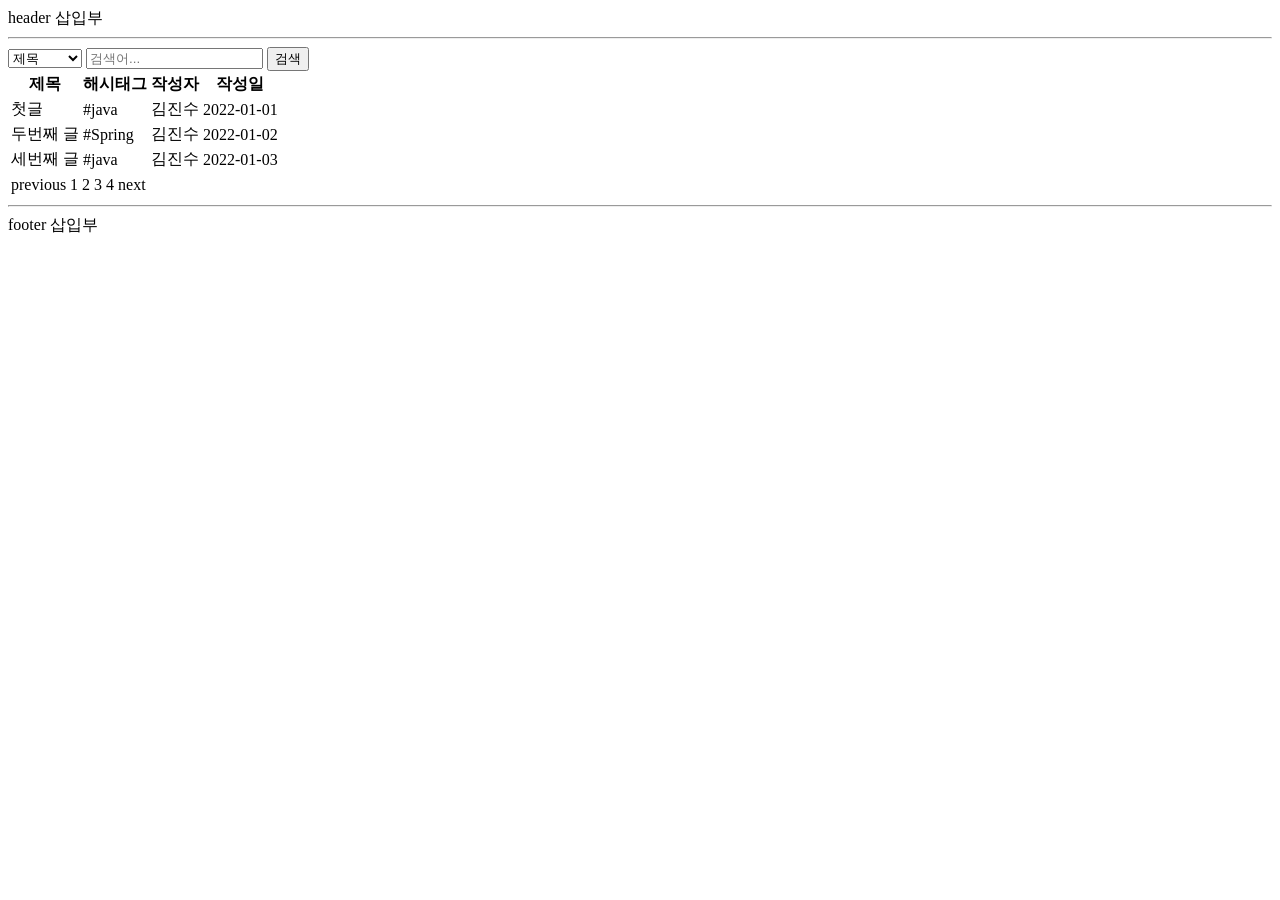
==== src/main/resources/templates/articles/index.html @ f913561c "#11- 게시판 뷰 기본 골격 작성 컨트롤러 핸들러 메소드로 테스트를 통과하게 열어줌  뷰 적절히 뼈대 잡음 테스트에서는 media type 검사에서 부가적인 옵션이 들어갈 수 있" ====
<!DOCTYPE html>
<html lang="ko">
<head>
    <meta charset="UTF-8">
    <title>게시판 페이지</title>
</head
>
<body>

    <header>
        header 삽입부
        <hr>
    </header>

    <main>
        <form>
            <label for="search-type" hidden>유형</label>
            <select id="search-type" name="search-type">
                <option>제목</option>
                <option>본문</option>
                <option>ID</option>
                <option>닉네임</option>
                <option>해시태그</option>
            </select>
            <label for="search-value" hidden>검색어</label>
            <input id="search-value"type="search" placeholder="검색어..." name="search-value">
            <button type="submit">검색</button>
        </form>

        <table>
            <thead>
            <tr>
                <th>제목</th>
                <th>해시태그</th>
                <th>작성자</th>
                <th>작성일</th>
            </tr>
            </thead>
            <tbody>
            <tr>
                <td>첫글</td>
                <td>#java</td>
                <td>김진수</td>
                <td>2022-01-01</td>
            </tr>
            <tr>
                <td>두번째 글</td>
                <td>#Spring</td>
                <td>김진수</td>
                <td>2022-01-02</td>
            </tr>
            <tr>
                <td>세번째 글</td>
                <td>#java</td>
                <td>김진수</td>
                <td>2022-01-03</td>
            </tr>

            </tbody>

        </table>

        <nav>
            <table>
                <tr>
                    <td>previous</td>
                    <td>1</td>
                    <td>2</td>
                    <td>3</td>
                    <td>4</td>
                    <td>next</td>
                </tr>
            </table>
        </nav>
    </main>

    <footer>
        <hr>
        footer 삽입부
    </footer>

</body>
</html>
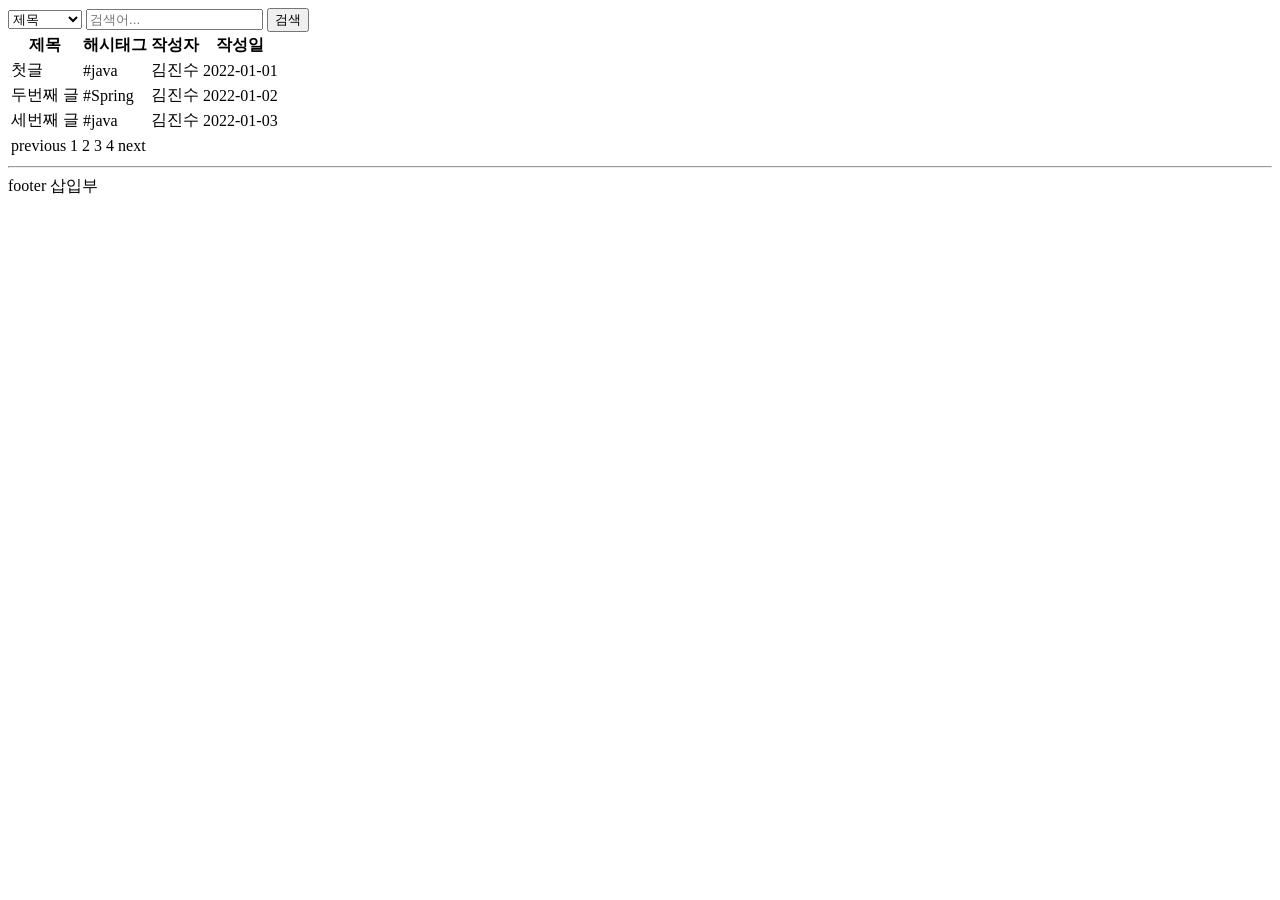
==== commit 99e4cd32: "#11-게시판 페이지의 헤더, 푸터를 분리 타임리프 템플릿 문법을 이용해서 반복이 예상되는 부분을 분리함" ====
--- a/src/main/resources/templates/articles/index.html
+++ b/src/main/resources/templates/articles/index.html
@@ -1,5 +1,5 @@
 <!DOCTYPE html>
-<html lang="ko">
+<html lang="ko" xmlns:th="http://www.thymeleaf.org">
 <head>
     <meta charset="UTF-8">
     <title>게시판 페이지</title>
@@ -7,10 +7,7 @@
 >
 <body>
 
-    <header>
-        header 삽입부
-        <hr>
-    </header>
+    <header th:replace="~{header :: header}"></header>
 
     <main>
         <form>
@@ -74,10 +71,10 @@
         </nav>
     </main>
 
-    <footer>
+    <footer th:replace="footer :: footer">
         <hr>
         footer 삽입부
     </footer>
 
 </body>
-</html>+</html>
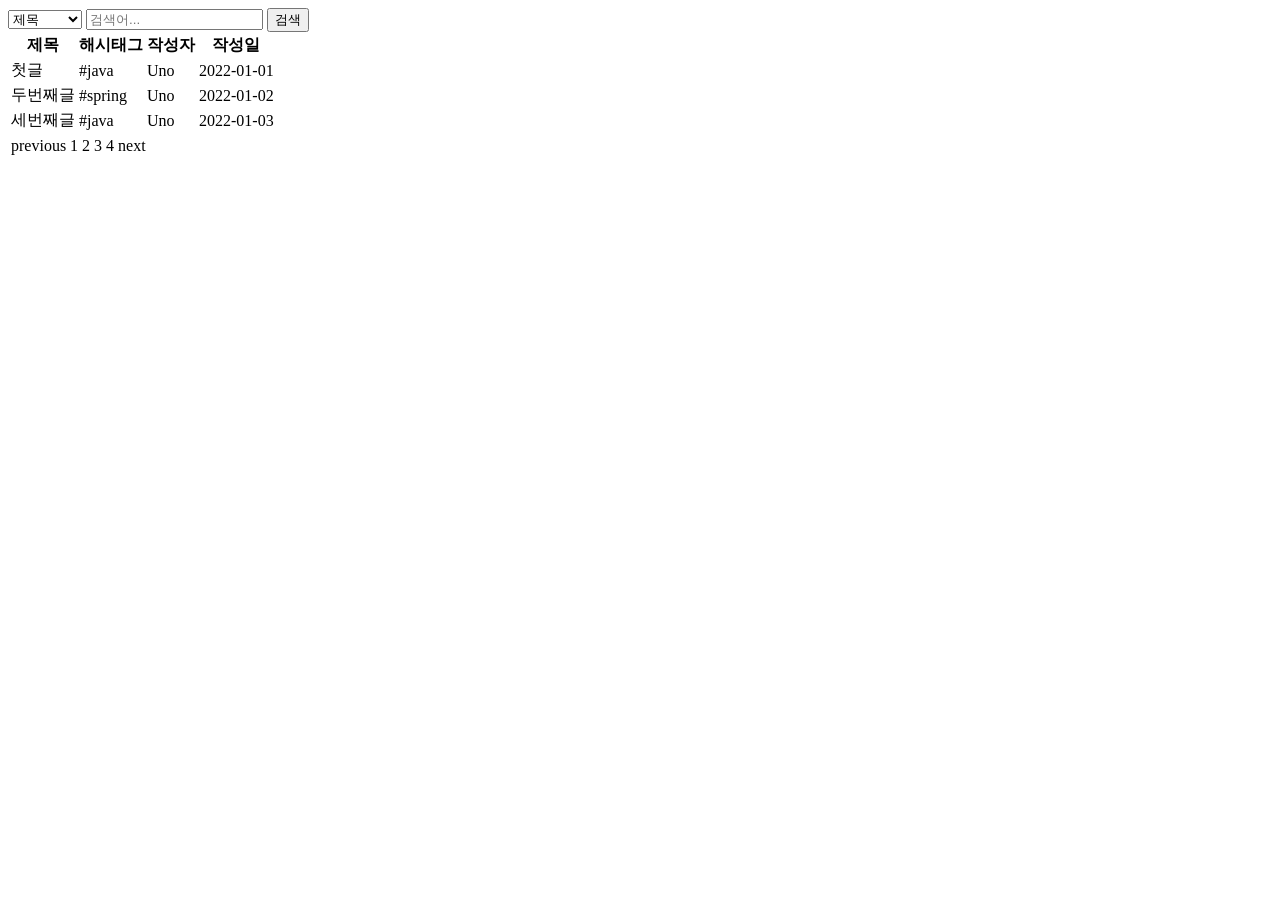
==== commit 4ebd2660: "#11- 게시판 페이지에 decoupled logic 적용 이것으로 타임리프 문법을 html 마크업 페이지에서 분리한다." ====
--- a/src/main/resources/templates/articles/index.html
+++ b/src/main/resources/templates/articles/index.html
@@ -1,80 +1,73 @@
 <!DOCTYPE html>
-<html lang="ko" xmlns:th="http://www.thymeleaf.org">
+<html lang="ko">
 <head>
     <meta charset="UTF-8">
     <title>게시판 페이지</title>
-</head
->
+</head>
+
 <body>
 
-    <header th:replace="~{header :: header}"></header>
+<header id="header"></header>
 
-    <main>
-        <form>
-            <label for="search-type" hidden>유형</label>
-            <select id="search-type" name="search-type">
-                <option>제목</option>
-                <option>본문</option>
-                <option>ID</option>
-                <option>닉네임</option>
-                <option>해시태그</option>
-            </select>
-            <label for="search-value" hidden>검색어</label>
-            <input id="search-value"type="search" placeholder="검색어..." name="search-value">
-            <button type="submit">검색</button>
-        </form>
+<main>
+    <form>
+        <label for="search-type" hidden>유형</label>
+        <select id="search-type" name="search-type">
+            <option>제목</option>
+            <option>본문</option>
+            <option>ID</option>
+            <option>닉네임</option>
+            <option>해시태그</option>
+        </select>
+        <label for="search-value" hidden>검색어</label>
+        <input id="search-value" type="search" placeholder="검색어..." name="search-value">
+        <button type="submit">검색</button>
+    </form>
+    <table>
+        <thead>
+        <tr>
+            <th>제목</th>
+            <th>해시태그</th>
+            <th>작성자</th>
+            <th>작성일</th>
+        </tr>
+        </thead>
+        <tbody>
+        <tr>
+            <td>첫글</td>
+            <td>#java</td>
+            <td>Uno</td>
+            <td>2022-01-01</td>
+        </tr>
+        <tr>
+            <td>두번째글</td>
+            <td>#spring</td>
+            <td>Uno</td>
+            <td>2022-01-02</td>
+        </tr>
+        <tr>
+            <td>세번째글</td>
+            <td>#java</td>
+            <td>Uno</td>
+            <td>2022-01-03</td>
+        </tr>
+        </tbody>
+    </table>
+    <nav>
+        <table>
+            <tr>
+                <td>previous</td>
+                <td>1</td>
+                <td>2</td>
+                <td>3</td>
+                <td>4</td>
+                <td>next</td>
+            </tr>
+        </table>
+    </nav>
+</main>
 
-        <table>
-            <thead>
-            <tr>
-                <th>제목</th>
-                <th>해시태그</th>
-                <th>작성자</th>
-                <th>작성일</th>
-            </tr>
-            </thead>
-            <tbody>
-            <tr>
-                <td>첫글</td>
-                <td>#java</td>
-                <td>김진수</td>
-                <td>2022-01-01</td>
-            </tr>
-            <tr>
-                <td>두번째 글</td>
-                <td>#Spring</td>
-                <td>김진수</td>
-                <td>2022-01-02</td>
-            </tr>
-            <tr>
-                <td>세번째 글</td>
-                <td>#java</td>
-                <td>김진수</td>
-                <td>2022-01-03</td>
-            </tr>
-
-            </tbody>
-
-        </table>
-
-        <nav>
-            <table>
-                <tr>
-                    <td>previous</td>
-                    <td>1</td>
-                    <td>2</td>
-                    <td>3</td>
-                    <td>4</td>
-                    <td>next</td>
-                </tr>
-            </table>
-        </nav>
-    </main>
-
-    <footer th:replace="footer :: footer">
-        <hr>
-        footer 삽입부
-    </footer>
+<footer id="footer"></footer>
 
 </body>
-</html>
+</html>
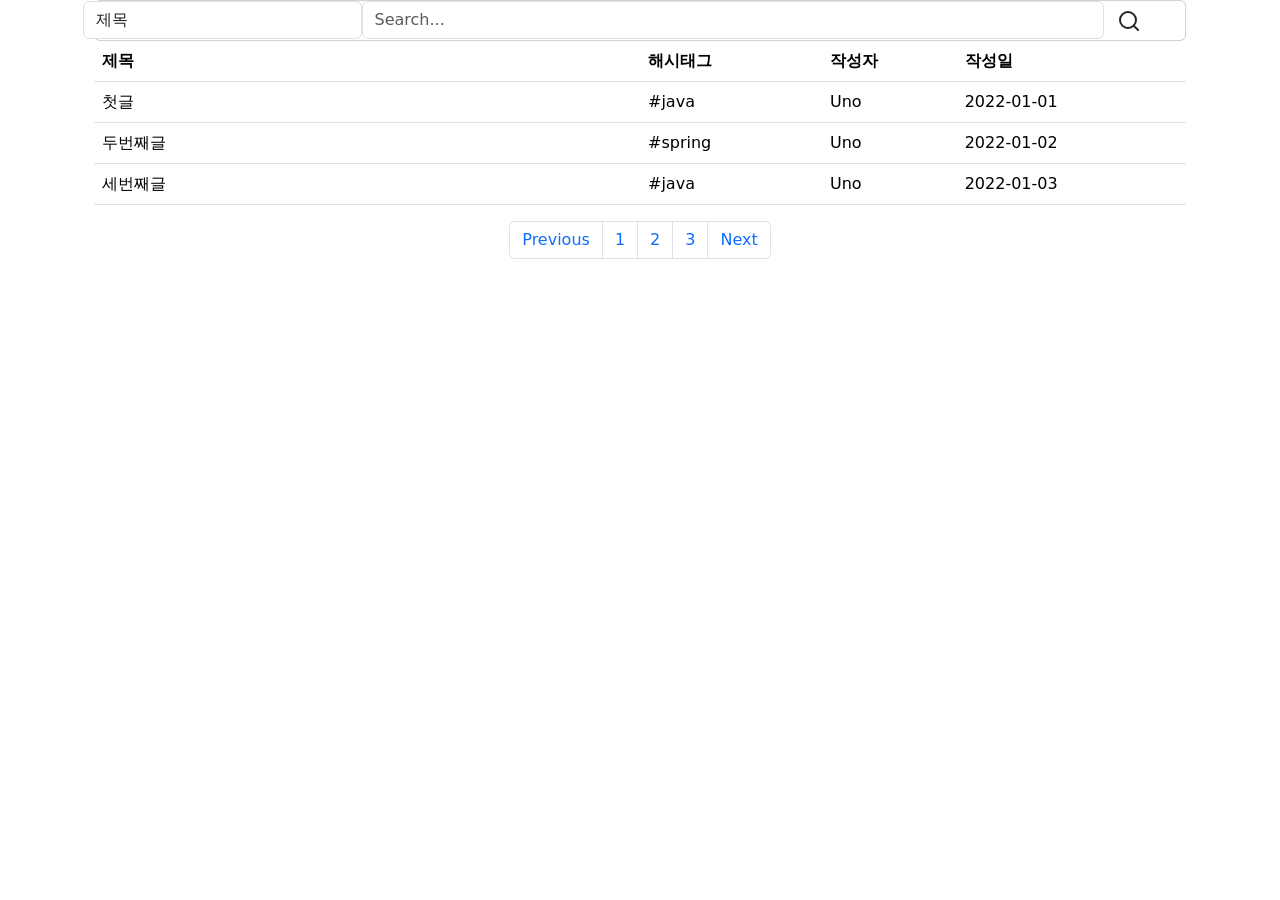
==== commit df6e9bcc: "#11 - 게시판, 게시글 페이지에 부트스트랩 및 예제 코드 적용 좀 더 보기 좋아진 페이지  * https://getbootstrap.com/docs/5.2/getting-sta" ====
--- a/src/main/resources/templates/articles/index.html
+++ b/src/main/resources/templates/articles/index.html
@@ -1,35 +1,63 @@
 <!DOCTYPE html>
 <html lang="ko">
 <head>
-    <meta charset="UTF-8">
+    <meta charset="utf-8">
+    <meta name="viewport" content="width=device-width, initial-scale=1">
+    <meta name="description" content="">
+    <meta name="author" content="Jinsoo kim">
     <title>게시판 페이지</title>
+    <link href="https://cdn.jsdelivr.net/npm/bootstrap@5.2.2/dist/css/bootstrap.min.css" rel="stylesheet" integrity="sha384-Zenh87qX5JnK2Jl0vWa8Ck2rdkQ2Bzep5IDxbcnCeuOxjzrPF/et3URy9Bv1WTRi" crossorigin="anonymous">
+    <link href="/css/search-bar.css" rel="stylesheet">
 </head>
-
 <body>
 
 <header id="header"></header>
 
-<main>
-    <form>
-        <label for="search-type" hidden>유형</label>
-        <select id="search-type" name="search-type">
-            <option>제목</option>
-            <option>본문</option>
-            <option>ID</option>
-            <option>닉네임</option>
-            <option>해시태그</option>
-        </select>
-        <label for="search-value" hidden>검색어</label>
-        <input id="search-value" type="search" placeholder="검색어..." name="search-value">
-        <button type="submit">검색</button>
-    </form>
-    <table>
+<main class="container">
+    <div class="container">
+        <div class="row">
+            <div class="col-lg-12 card-margin">
+                <div class="card search-form">
+                    <div class="card-body p-0">
+                        <form id="search-form">
+                            <div class="row">
+                                <div class="col-12">
+                                    <div class="row no-gutters">
+                                        <div class="col-lg-3 col-md-3 col-sm-12 p-0">
+                                            <label for="search-type" hidden>검색 유형</label>
+                                            <select class="form-control" id="search-type">
+                                                <option>제목</option>
+                                                <option>본문</option>
+                                                <option>id</option>
+                                                <option>닉네임</option>
+                                                <option>해시태그</option>
+                                            </select>
+                                        </div>
+                                        <div class="col-lg-8 col-md-6 col-sm-12 p-0">
+                                            <input type="text" placeholder="Search..." class="form-control" id="search" name="search">
+                                        </div>
+                                        <div class="col-lg-1 col-md-3 col-sm-12 p-0">
+                                            <button type="submit" class="btn btn-base">
+                                                <svg xmlns="http://www.w3.org/2000/svg" width="24" height="24" viewBox="0 0 24 24" fill="none" stroke="currentColor" stroke-width="2" stroke-linecap="round" stroke-linejoin="round" class="feather feather-search"><circle cx="11" cy="11" r="8"></circle><line x1="21" y1="21" x2="16.65" y2="16.65"></line></svg>
+                                            </button>
+                                        </div>
+                                    </div>
+                                </div>
+                            </div>
+                        </form>
+                    </div>
+                </div>
+            </div>
+        </div>
+
+
+    <table class="table">
         <thead>
         <tr>
-            <th>제목</th>
-            <th>해시태그</th>
-            <th>작성자</th>
-            <th>작성일</th>
+            <th class="col-6">제목</th>
+            <th class="col-2">해시태그</th>
+            <th class="col">작성자</th>
+            <th class="col">작성일</th>
         </tr>
         </thead>
         <tbody>
@@ -53,21 +81,20 @@
         </tr>
         </tbody>
     </table>
-    <nav>
-        <table>
-            <tr>
-                <td>previous</td>
-                <td>1</td>
-                <td>2</td>
-                <td>3</td>
-                <td>4</td>
-                <td>next</td>
-            </tr>
-        </table>
-    </nav>
+
+        <nav aria-label="Page navigation example">
+            <ul class="pagination justify-content-center">
+                <li class="page-item"><a class="page-link" href="#">Previous</a></li>
+                <li class="page-item"><a class="page-link" href="#">1</a></li>
+                <li class="page-item"><a class="page-link" href="#">2</a></li>
+                <li class="page-item"><a class="page-link" href="#">3</a></li>
+                <li class="page-item"><a class="page-link" href="#">Next</a></li>
+            </ul>
+        </nav>
 </main>
 
 <footer id="footer"></footer>
 
+<script src="https://cdn.jsdelivr.net/npm/bootstrap@5.2.2/dist/js/bootstrap.bundle.min.js" integrity="sha384-OERcA2EqjJCMA+/3y+gxIOqMEjwtxJY7qPCqsdltbNJuaOe923+mo//f6V8Qbsw3" crossorigin="anonymous"></script>
 </body>
 </html>
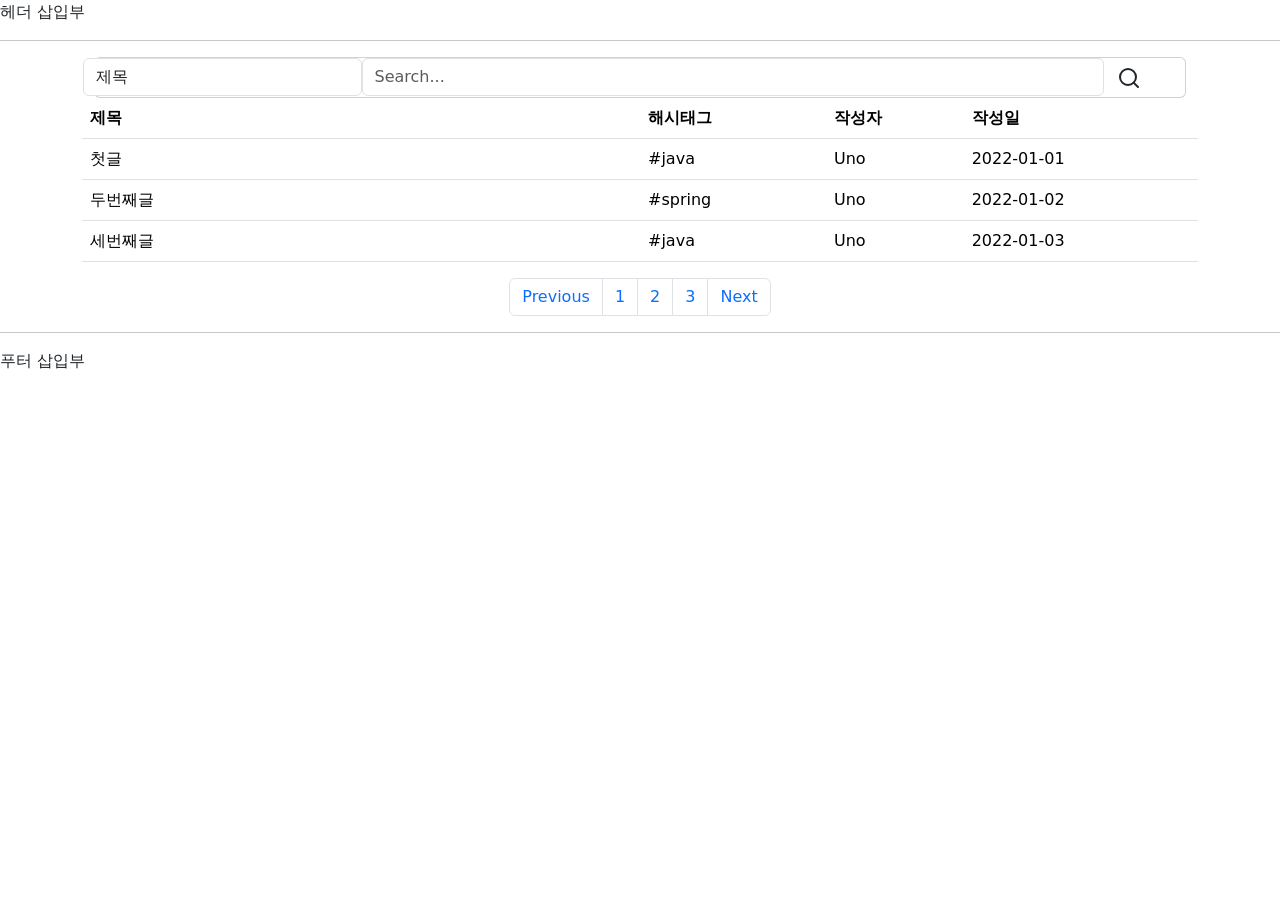
==== commit 0d2511ad: "#14 - 게시판 뷰 템플릿 구현 그 밖에 헤더, 푸터 목업 표현을 추가(서버 렌더링을 안 하고 html을 그냥 열어로 맥락 파악 가능하도록)" ====
--- a/src/main/resources/templates/articles/index.html
+++ b/src/main/resources/templates/articles/index.html
@@ -11,7 +11,10 @@
 </head>
 <body>
 
-<header id="header"></header>
+<header id="header">
+    헤더 삽입부
+    <hr>
+</header>
 
 <main class="container">
     <div class="container">
@@ -49,23 +52,24 @@
                 </div>
             </div>
         </div>
+    </div>
 
 
-    <table class="table">
+    <table class="table" id = "article-table">
         <thead>
         <tr>
-            <th class="col-6">제목</th>
-            <th class="col-2">해시태그</th>
-            <th class="col">작성자</th>
-            <th class="col">작성일</th>
+            <th class="title col-6">제목</th>
+            <th class="hashtag col-2">해시태그</th>
+            <th class="user-id col">작성자</th>
+            <th class="created-at col">작성일</th>
         </tr>
         </thead>
         <tbody>
         <tr>
-            <td>첫글</td>
-            <td>#java</td>
-            <td>Uno</td>
-            <td>2022-01-01</td>
+            <td class="title"><a>첫글</a></td>
+            <td class="hashtag">#java</td>
+            <td class="user-id">Uno</td>
+            <td class="created-at"><time>2022-01-01</time></td>
         </tr>
         <tr>
             <td>두번째글</td>
@@ -93,7 +97,10 @@
         </nav>
 </main>
 
-<footer id="footer"></footer>
+<footer id="footer">
+    <hr>
+    푸터 삽입부
+</footer>
 
 <script src="https://cdn.jsdelivr.net/npm/bootstrap@5.2.2/dist/js/bootstrap.bundle.min.js" integrity="sha384-OERcA2EqjJCMA+/3y+gxIOqMEjwtxJY7qPCqsdltbNJuaOe923+mo//f6V8Qbsw3" crossorigin="anonymous"></script>
 </body>
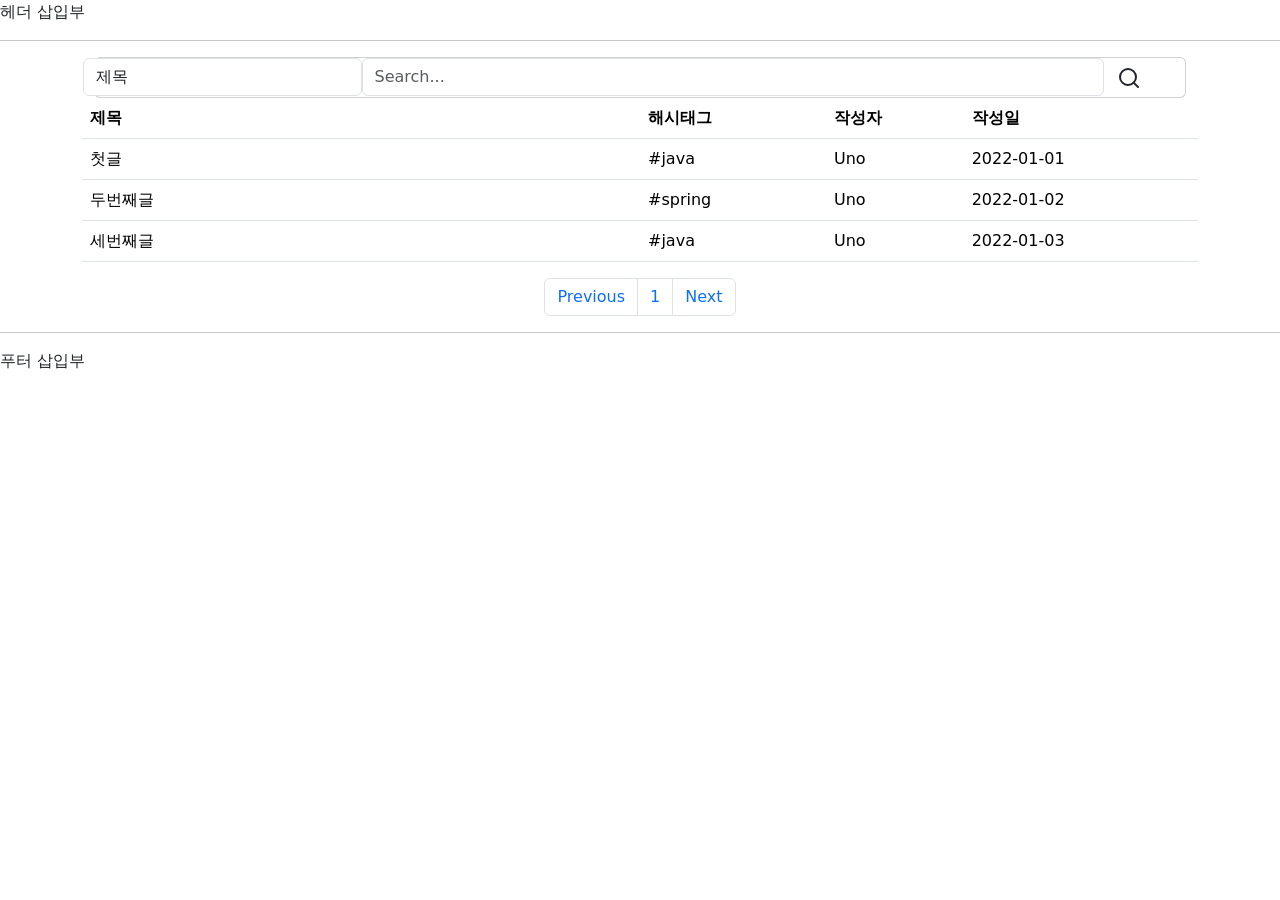
==== commit 057e2c5a: "#18 - 뷰 템플릿에 페이지네이션 기능 반영 `<ul>` 리스트에 목업 데이터를 두 줄 지운 이유 -> 반복을 시켜야 하는데 'previous`, `next` 버튼이 있어서 함부" ====
--- a/src/main/resources/templates/articles/index.html
+++ b/src/main/resources/templates/articles/index.html
@@ -86,12 +86,10 @@
         </tbody>
     </table>
 
-        <nav aria-label="Page navigation example">
+        <nav id ="pagination" aria-label="Page navigation example">
             <ul class="pagination justify-content-center">
                 <li class="page-item"><a class="page-link" href="#">Previous</a></li>
                 <li class="page-item"><a class="page-link" href="#">1</a></li>
-                <li class="page-item"><a class="page-link" href="#">2</a></li>
-                <li class="page-item"><a class="page-link" href="#">3</a></li>
                 <li class="page-item"><a class="page-link" href="#">Next</a></li>
             </ul>
         </nav>
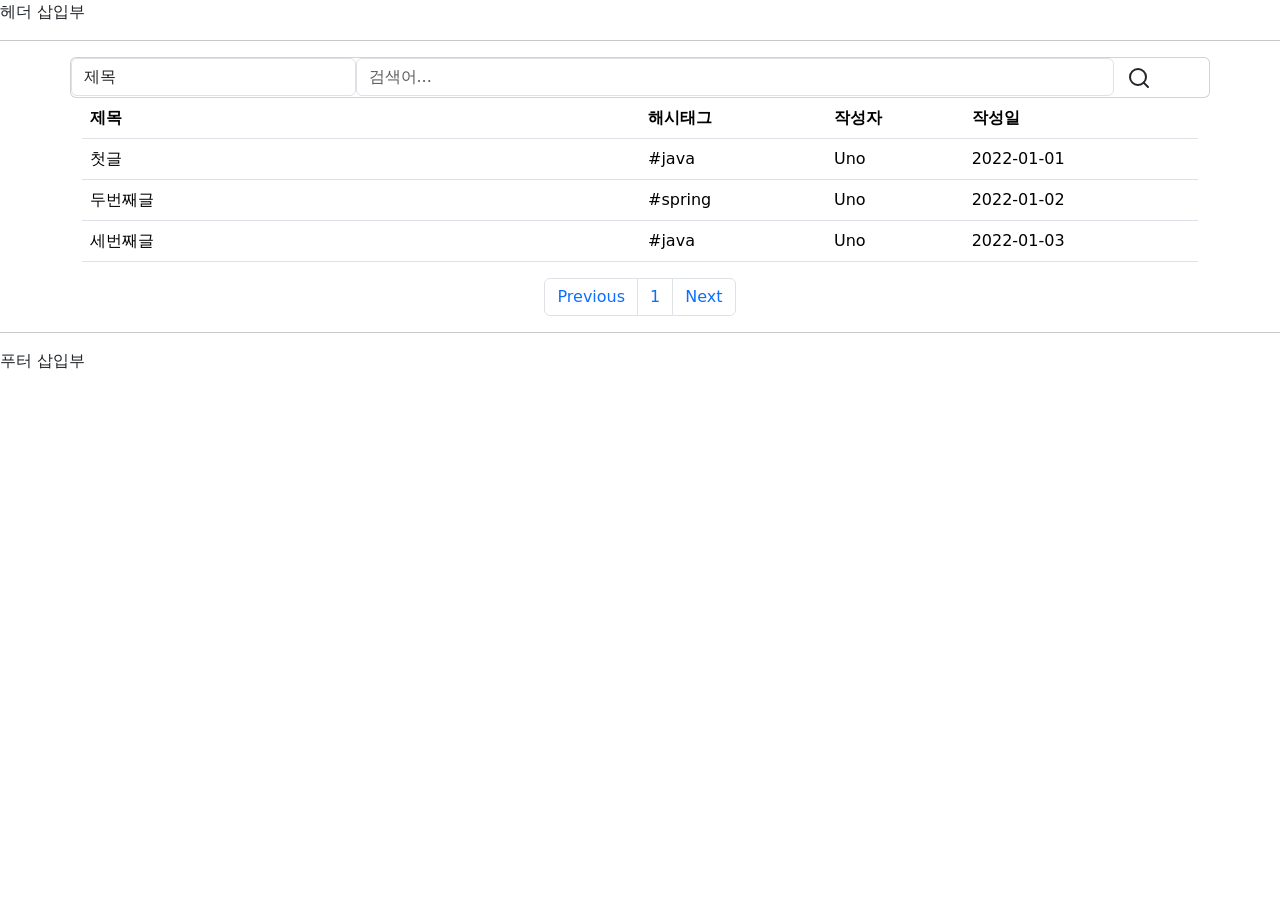
==== commit 02bd42dd: "#25 - 게시판 페이지 검색바 기능 구현 + 페이징, 정렬과 연동" ====
--- a/src/main/resources/templates/articles/index.html
+++ b/src/main/resources/templates/articles/index.html
@@ -1,14 +1,17 @@
 <!DOCTYPE html>
 <html lang="ko">
 <head>
-    <meta charset="utf-8">
+    <meta charset="UTF-8">
     <meta name="viewport" content="width=device-width, initial-scale=1">
     <meta name="description" content="">
-    <meta name="author" content="Jinsoo kim">
+    <meta name="author" content="Uno Kim">
     <title>게시판 페이지</title>
-    <link href="https://cdn.jsdelivr.net/npm/bootstrap@5.2.2/dist/css/bootstrap.min.css" rel="stylesheet" integrity="sha384-Zenh87qX5JnK2Jl0vWa8Ck2rdkQ2Bzep5IDxbcnCeuOxjzrPF/et3URy9Bv1WTRi" crossorigin="anonymous">
+
+    <link href="https://cdn.jsdelivr.net/npm/bootstrap@5.2.0-beta1/dist/css/bootstrap.min.css" rel="stylesheet" integrity="sha384-0evHe/X+R7YkIZDRvuzKMRqM+OrBnVFBL6DOitfPri4tjfHxaWutUpFmBp4vmVor" crossorigin="anonymous">
     <link href="/css/search-bar.css" rel="stylesheet">
+    <link href="/css/articles/table-header.css" rel="stylesheet">
 </head>
+
 <body>
 
 <header id="header">
@@ -17,51 +20,51 @@
 </header>
 
 <main class="container">
-    <div class="container">
-        <div class="row">
-            <div class="col-lg-12 card-margin">
-                <div class="card search-form">
-                    <div class="card-body p-0">
-                        <form id="search-form">
-                            <div class="row">
-                                <div class="col-12">
-                                    <div class="row no-gutters">
-                                        <div class="col-lg-3 col-md-3 col-sm-12 p-0">
-                                            <label for="search-type" hidden>검색 유형</label>
-                                            <select class="form-control" id="search-type">
-                                                <option>제목</option>
-                                                <option>본문</option>
-                                                <option>id</option>
-                                                <option>닉네임</option>
-                                                <option>해시태그</option>
-                                            </select>
-                                        </div>
-                                        <div class="col-lg-8 col-md-6 col-sm-12 p-0">
-                                            <input type="text" placeholder="Search..." class="form-control" id="search" name="search">
-                                        </div>
-                                        <div class="col-lg-1 col-md-3 col-sm-12 p-0">
-                                            <button type="submit" class="btn btn-base">
-                                                <svg xmlns="http://www.w3.org/2000/svg" width="24" height="24" viewBox="0 0 24 24" fill="none" stroke="currentColor" stroke-width="2" stroke-linecap="round" stroke-linejoin="round" class="feather feather-search"><circle cx="11" cy="11" r="8"></circle><line x1="21" y1="21" x2="16.65" y2="16.65"></line></svg>
-                                            </button>
-                                        </div>
-                                    </div>
+
+    <div class="row">
+        <div class="card card-margin search-form">
+            <div class="card-body p-0">
+                <form action="/articles" method="get">
+                    <div class="row">
+                        <div class="col-12">
+                            <div class="row no-gutters">
+                                <div class="col-lg-3 col-md-3 col-sm-12 p-0">
+                                    <label for="search-type" hidden>검색 유형</label>
+                                    <select class="form-control" id="search-type" name="searchType">
+                                        <option>제목</option>
+                                        <option>본문</option>
+                                        <option>id</option>
+                                        <option>닉네임</option>
+                                        <option>해시태그</option>
+                                    </select>
+                                </div>
+                                <div class="col-lg-8 col-md-6 col-sm-12 p-0">
+                                    <label for="search-value" hidden>검색어</label>
+                                    <input type="text" placeholder="검색어..." class="form-control" id="search-value" name="searchValue">
+                                </div>
+                                <div class="col-lg-1 col-md-3 col-sm-12 p-0">
+                                    <button type="submit" class="btn btn-base">
+                                        <svg xmlns="http://www.w3.org/2000/svg" width="24" height="24" viewBox="0 0 24 24" fill="none" stroke="currentColor" stroke-width="2" stroke-linecap="round" stroke-linejoin="round" class="feather feather-search">
+                                            <circle cx="11" cy="11" r="8"></circle>
+                                            <line x1="21" y1="21" x2="16.65" y2="16.65"></line>
+                                        </svg>
+                                    </button>
                                 </div>
                             </div>
-                        </form>
+                        </div>
                     </div>
-                </div>
+                </form>
             </div>
         </div>
     </div>
 
-
-    <table class="table" id = "article-table">
+    <table class="table" id="article-table">
         <thead>
         <tr>
-            <th class="title col-6">제목</th>
-            <th class="hashtag col-2">해시태그</th>
-            <th class="user-id col">작성자</th>
-            <th class="created-at col">작성일</th>
+            <th class="title col-6"><a>제목</a></th>
+            <th class="hashtag col-2"><a>해시태그</a></th>
+            <th class="user-id col"><a>작성자</a></th>
+            <th class="created-at col"><a>작성일</a></th>
         </tr>
         </thead>
         <tbody>
@@ -75,24 +78,24 @@
             <td>두번째글</td>
             <td>#spring</td>
             <td>Uno</td>
-            <td>2022-01-02</td>
+            <td><time>2022-01-02</time></td>
         </tr>
         <tr>
             <td>세번째글</td>
             <td>#java</td>
             <td>Uno</td>
-            <td>2022-01-03</td>
+            <td><time>2022-01-03</time></td>
         </tr>
         </tbody>
     </table>
 
-        <nav id ="pagination" aria-label="Page navigation example">
-            <ul class="pagination justify-content-center">
-                <li class="page-item"><a class="page-link" href="#">Previous</a></li>
-                <li class="page-item"><a class="page-link" href="#">1</a></li>
-                <li class="page-item"><a class="page-link" href="#">Next</a></li>
-            </ul>
-        </nav>
+    <nav id="pagination" aria-label="Page navigation">
+        <ul class="pagination justify-content-center">
+            <li class="page-item"><a class="page-link" href="#">Previous</a></li>
+            <li class="page-item"><a class="page-link" href="#">1</a></li>
+            <li class="page-item"><a class="page-link" href="#">Next</a></li>
+        </ul>
+    </nav>
 </main>
 
 <footer id="footer">
@@ -100,6 +103,6 @@
     푸터 삽입부
 </footer>
 
-<script src="https://cdn.jsdelivr.net/npm/bootstrap@5.2.2/dist/js/bootstrap.bundle.min.js" integrity="sha384-OERcA2EqjJCMA+/3y+gxIOqMEjwtxJY7qPCqsdltbNJuaOe923+mo//f6V8Qbsw3" crossorigin="anonymous"></script>
+<script src="https://cdn.jsdelivr.net/npm/bootstrap@5.2.0-beta1/dist/js/bootstrap.bundle.min.js" integrity="sha384-pprn3073KE6tl6bjs2QrFaJGz5/SUsLqktiwsUTF55Jfv3qYSDhgCecCxMW52nD2" crossorigin="anonymous"></script>
 </body>
 </html>
